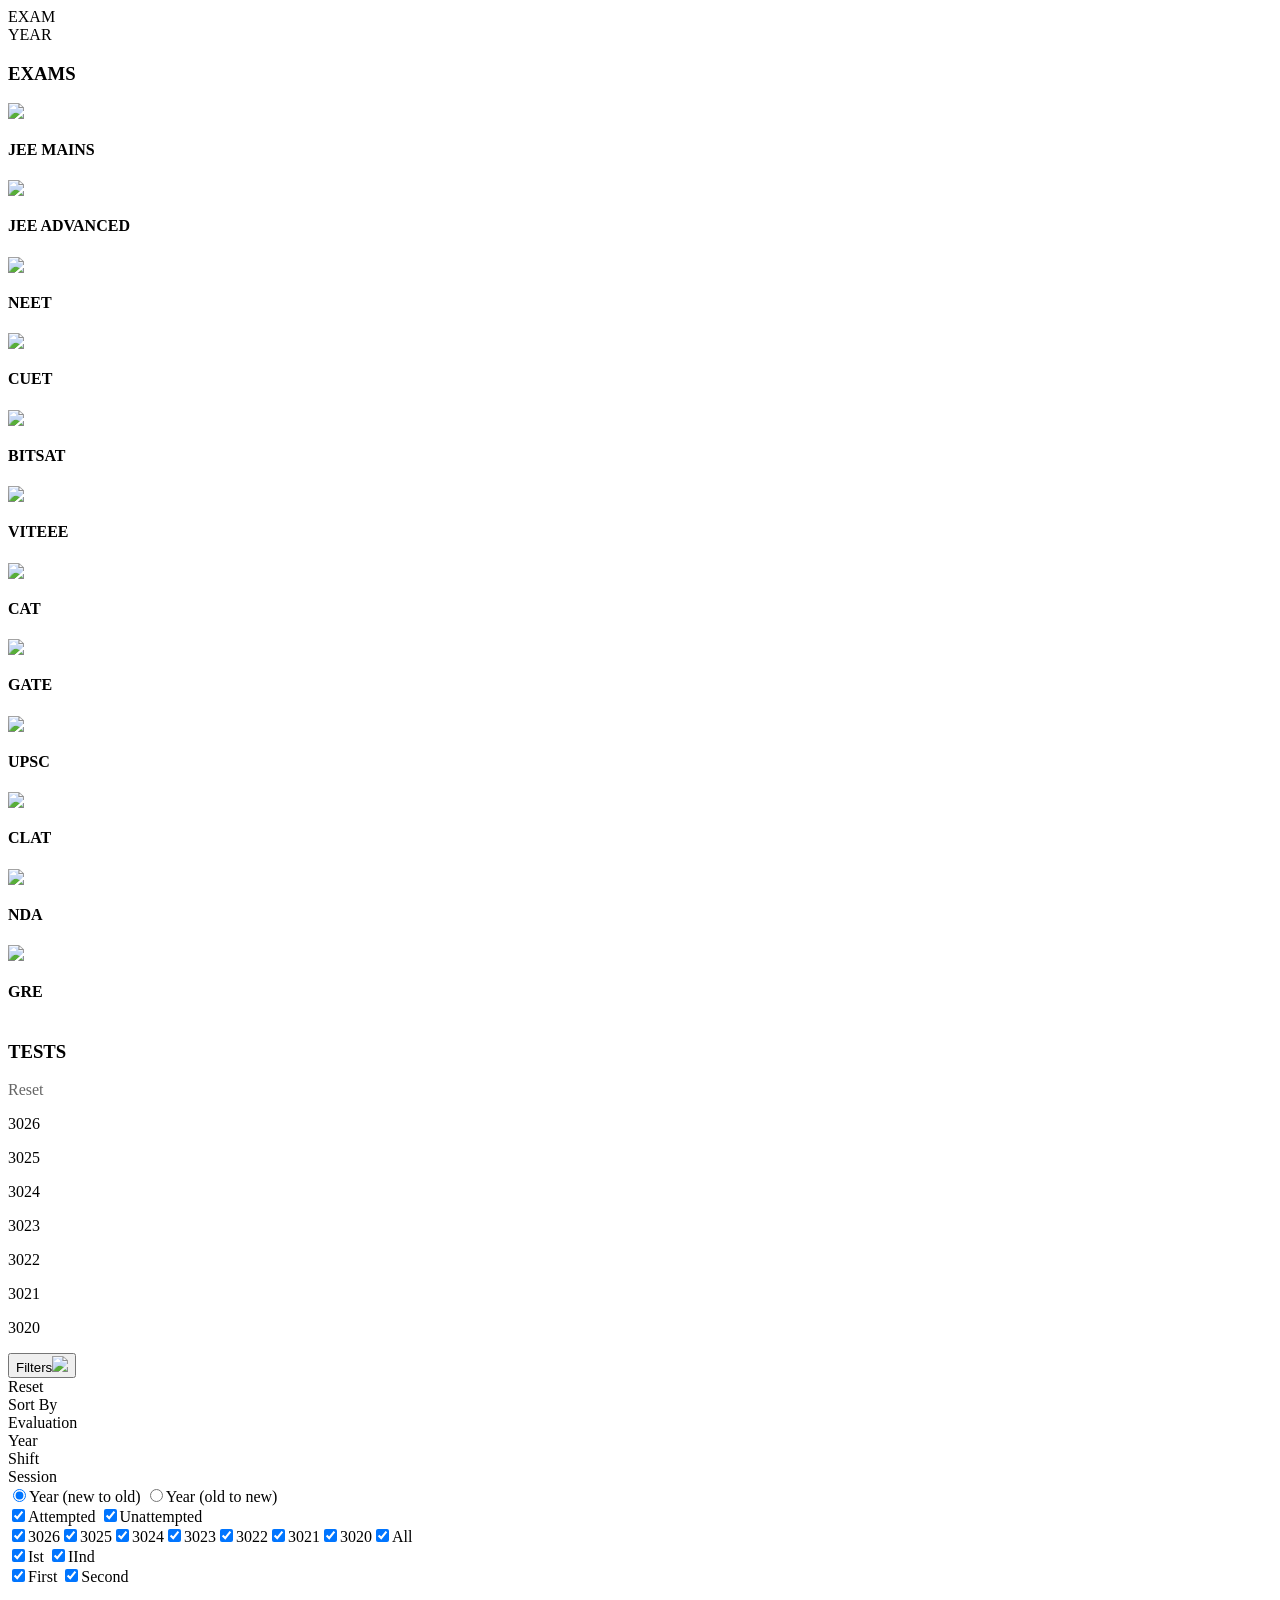
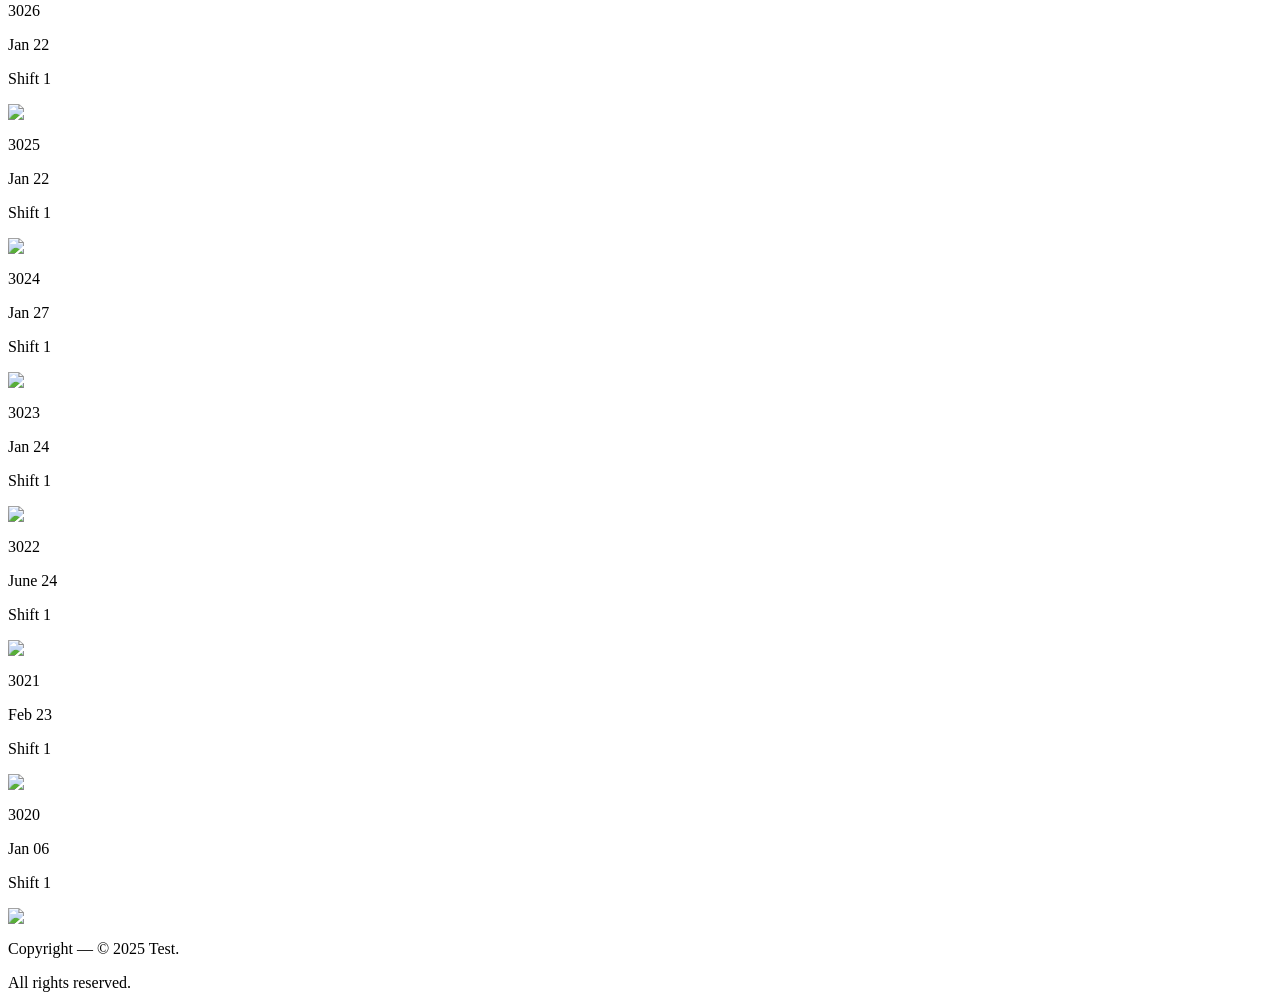
==== index.html @ 9e23d619 "Add files via upload" ====
<html>
  <head>
    <meta charset="UTF-8">
    <meta name="viewport" content="width=device-width, initial-scale=1.0">
    <title>Test</title>
    <link rel="stylesheet" href="css/header.css" type="text/css">
    <link rel="stylesheet" href="css/styles.css" type="text/css">
    <script src="js/script.js" defer></script> 
    <script src="js/header.js" defer></script> 
  </head>
<body>
  
  <header>
  </header>
  

  <article id="menu-modal" class="hide" onclick="menuModalClick(event)">
  </article>
  
  <nav>
    <div id="nav-exam-name" title="exam" onclick="navExamNameClick(this.title)"><span>EXAM</span></div>
    <div id="nav-exam-year"><span>YEAR</span></div>
  </nav>
   
    
  <section id="exam-section">
    <h3>EXAMS</h3>
  <div id="exam">
  </div>
  
  <div id="exam-detail" class="hide">
    <img>
  </div>
  </section>
  
  
  <section id="test-section">
    <h3>TESTS</h3>
    <div id="year-filter">
      <div id="select-year">
      </div>
      <button id="filter" type="button" onclick="openFilterModal()">
        Filters<img src="icons/filter_list.svg">
      </button>
    </div>
    <div id="filter-modal">
        <div id="filter-type">
          <div id="reset-filter">Reset</div>
          <div id="sort-by">Sort By</div>
          <div id="eval-stat">Evaluation</div>
          <div id="years">Year</div>
          <div id="shift">Shift</div>
          <div id="session">Session</div>
        </div>
        <div id="filter-options">
          <div id="sort-by-options">
            <label>
            <input type="radio" name="sort" value="dsc" checked>Year (new to old)
            </label>
            <label>
            <input type="radio" name="sort" value="asc">Year (old to new)
            </label>
          </div>
          <div id="eval-stat-options">
            <label>
            <input type="checkbox" name="au" value="attempt" checked>Attempted
            </label>
            <label>
            <input type="checkbox" name="au" value="unattempt" checked>Unattempted
            </label>
          </div>
          <div id="years-options">
            <label><input type="checkbox" name="yf" value="all" checked>All</label>
          </div>
          <div id="shift-options">
            <label>
            <input type="checkbox" name="shift" value="01" checked>Ist
            </label>
            <label>
            <input type="checkbox" name="shift" value="02" checked>IInd
            </label>
          </div>
          <div id="session-options">
            <label>
            <input type="checkbox" name="session" value="01" checked>First
            </label>
            <label>
            <input type="checkbox" name="session" value="02" checked>Second
            </label>
          </div>
        </div>
      </div>
    <div id="test">
      <div class="skeleton-test-card"></div>
    </div>
  </section>
  
  
  <footer>
    <p>Copyright — © 2025 Test.</p>
    <p>All rights reserved.</p>
  </footer>
</body>
</html>
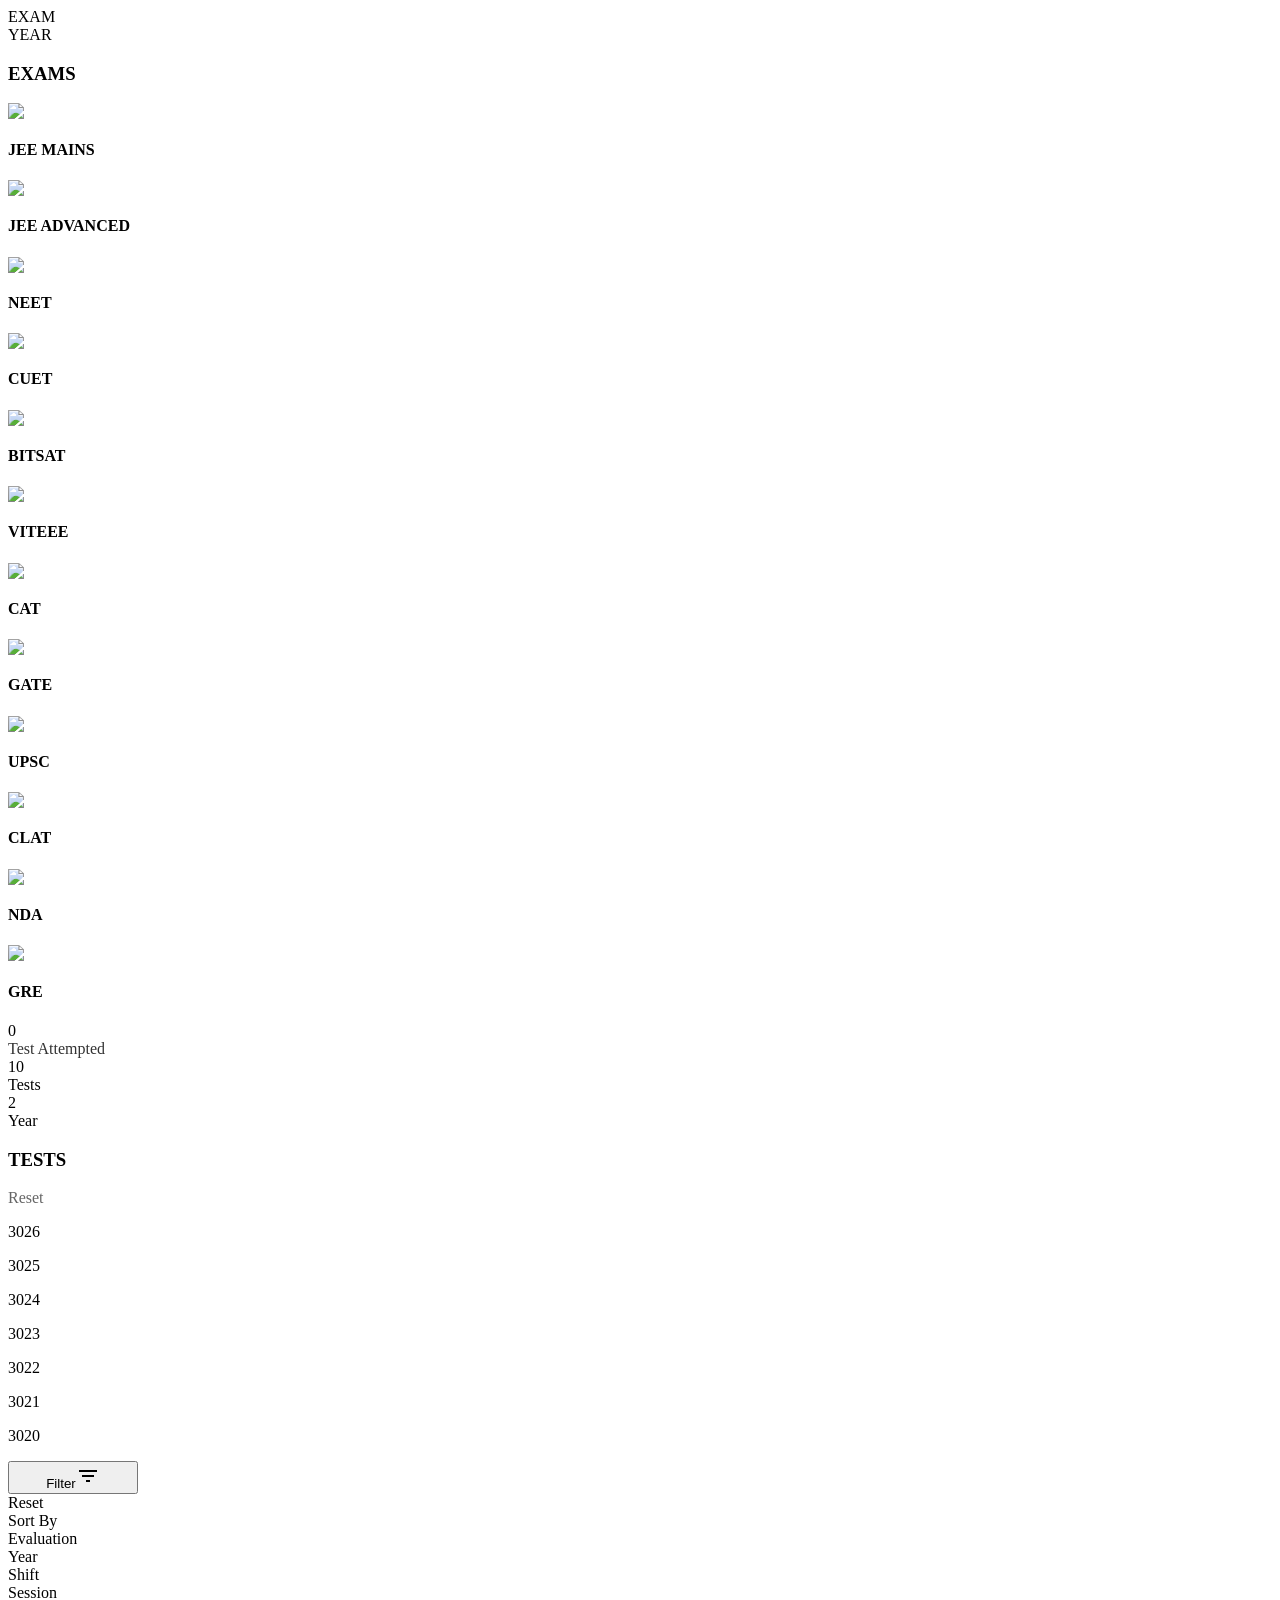
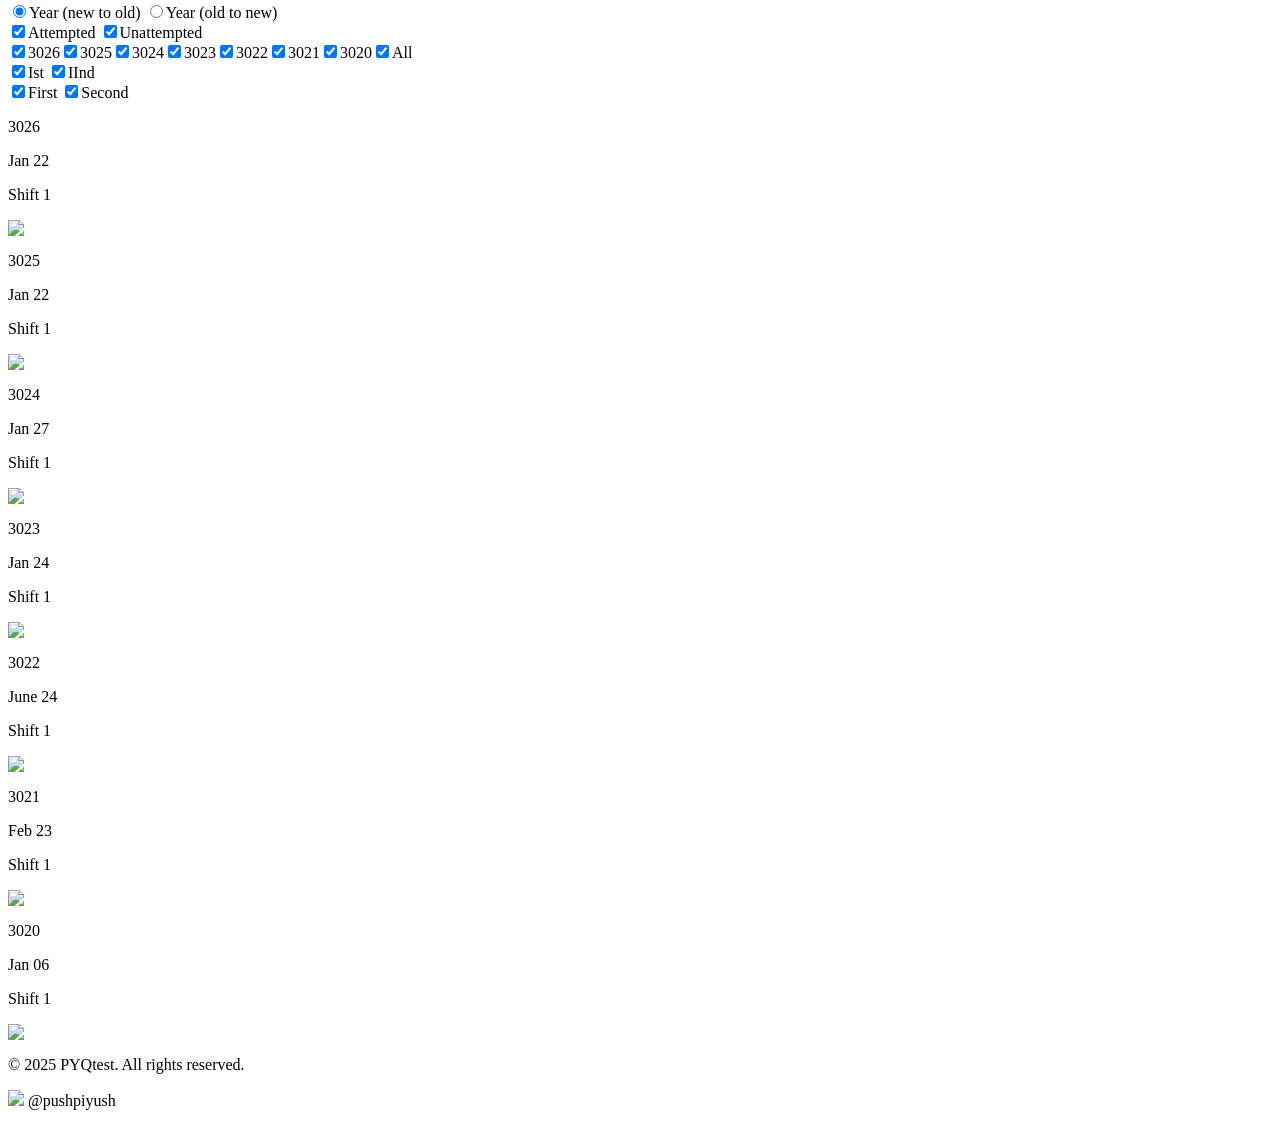
==== commit afc0c342: "Add files via upload. Added theme functionality Updated theme. Added theme modal and count cards in " ====
--- a/index.html
+++ b/index.html
@@ -1,10 +1,12 @@
-<html>
+<html data-theme="light">
   <head>
     <meta charset="UTF-8">
     <meta name="viewport" content="width=device-width, initial-scale=1.0">
-    <title>Test</title>
+    <title>PYQtest</title>
     <link rel="stylesheet" href="css/header.css" type="text/css">
     <link rel="stylesheet" href="css/styles.css" type="text/css">
+    <link href="https://fonts.googleapis.com/css2?family=Fraunces:ital,opsz,wght@0,9..144,300;0,9..144,600;1,9..144,300&family=Plus+Jakarta+Sans:wght@400;500;600;700&display=swap" rel="stylesheet">
+    <link rel="stylesheet" href="https://fonts.googleapis.com/css2?family=Material+Symbols+Outlined:opsz,wght,FILL,GRAD@24,400,0,0&icon_names=account_circle,close,filter_list,menu&display=block" />
     <script src="js/script.js" defer></script> 
     <script src="js/header.js" defer></script> 
   </head>
@@ -29,7 +31,21 @@
   </div>
   
   <div id="exam-detail" class="hide">
-    <img>
+    <span><img></span>
+    <div id="exam-count">
+      <div class="count-card" style="background: var(--brand); border: 1px solid var(--brand)">
+        <div class="val" style="color: var(--bgcolor);">0</div>
+        <div class="lbl" style="color: var(--bgcolor); opacity: 0.8;">Test Attempted</div>
+      </div>
+      <div class="count-card">
+        <div class="val">10</div>
+        <div class="lbl">Tests</div>
+      </div>
+      <div class="count-card">
+        <div class="val">2</div>
+        <div class="lbl">Year</div>
+      </div>
+    </div>
   </div>
   </section>
   
@@ -40,7 +56,7 @@
       <div id="select-year">
       </div>
       <button id="filter" type="button" onclick="openFilterModal()">
-        Filters<img src="icons/filter_list.svg">
+        Filter<span class="material-symbols-outlined">filter_list</span>
       </button>
     </div>
     <div id="filter-modal">
@@ -91,14 +107,26 @@
         </div>
       </div>
     <div id="test">
+      <div class="test-card">
+        <div class="test-img"></div>
+        <div class="test-body">
+          <div class="test-date">22 Jan</div>
+          <div class="test-year">2026</div>
+        </div>
+        <div class="result-preview"></div>
+        <div class="test-right">
+          <span class="test-shift">Shift 1</span>
+          <span class="test-arrow">→</span>
+        </div>
+    </div>
       <div class="skeleton-test-card"></div>
     </div>
   </section>
   
   
   <footer>
-    <p>Copyright — © 2025 Test.</p>
-    <p>All rights reserved.</p>
+    <p>© 2025 PYQtest. All rights reserved.</p>
+    <p><img src="https://img.icons8.com/?size=18&id=62856&format=png&color=000000">  @pushpiyush</p>
   </footer>
 </body>
 </html>
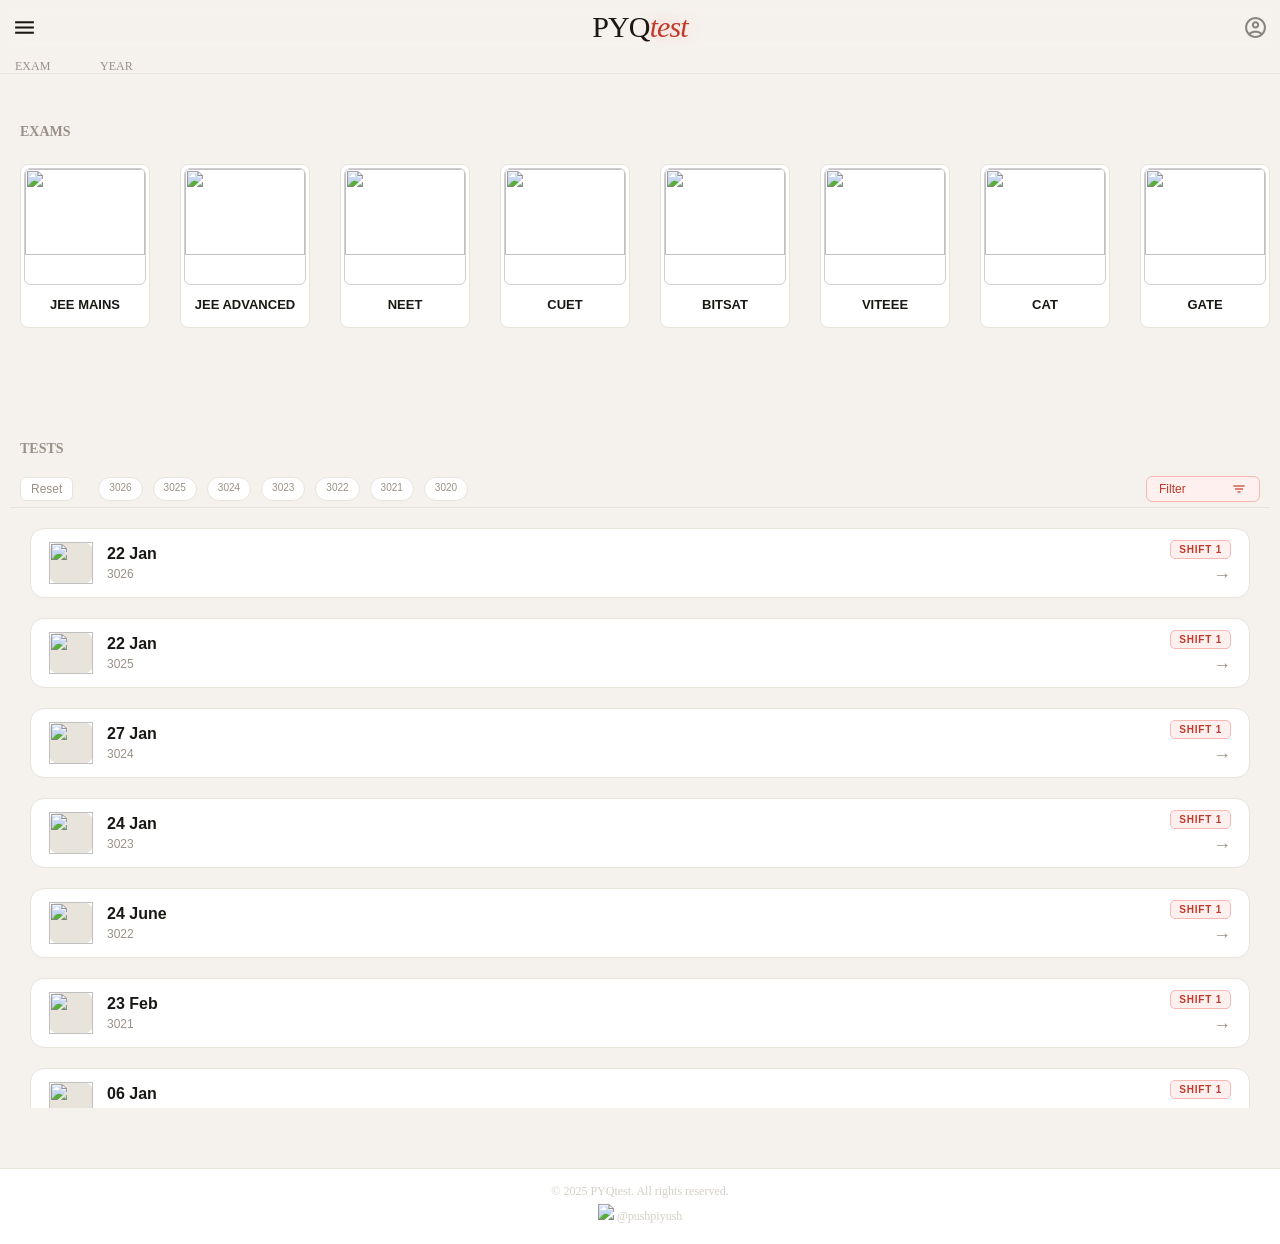
==== commit 6b090bf5: "Update index.html" ====
--- a/index.html
+++ b/index.html
@@ -3,10 +3,10 @@
     <meta charset="UTF-8">
     <meta name="viewport" content="width=device-width, initial-scale=1.0">
     <title>PYQtest</title>
-    <link rel="stylesheet" href="css/header.css" type="text/css">
-    <link rel="stylesheet" href="css/styles.css" type="text/css">
     <link href="https://fonts.googleapis.com/css2?family=Fraunces:ital,opsz,wght@0,9..144,300;0,9..144,600;1,9..144,300&family=Plus+Jakarta+Sans:wght@400;500;600;700&display=swap" rel="stylesheet">
     <link rel="stylesheet" href="https://fonts.googleapis.com/css2?family=Material+Symbols+Outlined:opsz,wght,FILL,GRAD@24,400,0,0&icon_names=account_circle,close,filter_list,menu&display=block" />
+    <link rel="stylesheet" href="styles/header.css" type="text/css">
+    <link rel="stylesheet" href="styles/styles.css" type="text/css">
     <script src="js/script.js" defer></script> 
     <script src="js/header.js" defer></script> 
   </head>
--- a/styles/header.css
+++ b/styles/header.css
@@ -0,0 +1,163 @@
+* {
+  box-sizing: border-box;
+}
+
+header {
+  background-color: var(--header); /*256589*/
+  backdrop-filter: blur(8px);
+  height: 6vh; /*5vh*/
+  max-height: 70px;
+  min-height: 30px;
+  width: 100%;
+  display: flex;
+  flex-flow: row;
+  align-items: center;
+  justify-content: space-between;
+  padding: 5px;
+  position: sticky;
+  top: 0;
+  left: 0;
+  z-index: 10;
+}
+
+header .material-symbols-outlined {
+  font-size: 25px;
+  color: var(--headertext);
+}
+
+#header-menu {
+  justify-self: flex-start;
+  margin-left: 7px;
+}
+
+@keyframes rotate-clock {
+  0% {transform: rotate(0deg);}
+  100% {transform: rotate(90deg);}
+}
+@keyframes rotate-clock2 {
+  0% {transform: rotate(-90deg);}
+  100% {transform: rotate(0deg);}
+}
+@keyframes rotate-anticlock {
+  0% {transform: rotate(0deg);}
+  100% {transform: rotate(-90deg);}
+}
+@keyframes rotate-anticlock2 {
+  0% {transform: rotate(90deg);}
+  100% {transform: rotate(0deg);}
+}
+
+#header-title {
+  margin: 0;
+ /* font-size: 200%;
+  font-weight: 500;
+  color: var(--white);
+  text-align: center;*/
+  font-family: 'Fraunces', serif;
+  font-size: 30px;
+  font-weight: 500;
+  letter-spacing: -0.03em;
+  color: var(--headertext);
+  line-height: 1;
+}
+
+#header-title em {
+  color: var(--brand);
+  font-style: italic;
+  text-shadow: 0 0 20px rgba(255, 90, 90, 0.3);
+}
+
+#profile {
+  justify-self: flex-end;
+  margin-right: 7px;
+  opacity: 0.5;
+}
+
+#menu-modal {
+  position: fixed;
+  top: clamp(30px, 6vh, 70px);
+  left: 0;
+  width: 100vw;
+  height: calc(100vh - clamp(30px, 6vh, 70px));
+  overflow-y: scroll;
+  z-index: 10;
+  backdrop-filter: blur(0.4px);
+}
+
+#menu {
+  display: flex;
+  flex-direction: column;
+  justify-content: flex-start;
+  align-items: flex-start;
+  position: relative;
+  top: 0;
+  left: 0;
+  width: 40vw;
+  max-width: 300px;
+  padding-bottom: 1px;
+  background-color: var(--accent);
+  border-bottom-right-radius: 10px;
+}
+
+.option {
+  display: flex;
+  justify-content: space-between;
+  align-items: center;
+  flex-shrink: 0;
+  color: var(--ptext);
+  font-weight: 400;
+  border-bottom: 1px solid var(--border);
+  width: 100%;
+  height: 40px;
+  margin: auto;
+  padding: 0px 13px;
+  font-size: 14px;
+  white-space: nowrap; 
+}
+
+.last-option {
+  border: none;
+}
+
+#theme-modal {
+  display: flex;
+  flex-direction: column;
+  background: inherit;
+  position: absolute;
+  top: 40px;
+  left: min(40vw, 400px);
+  max-height: 200px;
+  min-width: 100px;
+  border-radius: 8px;
+  overflow: scroll;
+  transition: transform 0.2s ease-in-out, opacity 0.2s ease-in-out;
+  transform: translateX(-4px);
+  opacity: 0;
+  pointer-events: none;
+}
+
+#theme-modal.open {
+  transform: translateX(0px);
+  opacity: 1;
+  pointer-events: auto;
+}
+
+/*#menu > div > * {
+  animation: popup 1s;
+}*/
+@keyframes popup {
+  0% {transform: scaleX(0);}
+  100% {transform: scaleX(1);}
+}
+
+@keyframes slideright {
+  0%   { transform: translateX(-400px); }
+  80%  { transform: skew(3deg); }
+  100% { transform: translateX(0) skew(0deg); }
+}
+
+@keyframes slideleft {
+  0%   { transform: translateX(0) skew(0deg); }
+  20%  { transform: skew(-3deg); }
+  100% { transform: translateX(-400px); }
+}
--- a/styles/styles.css
+++ b/styles/styles.css
@@ -0,0 +1,709 @@
+:root {
+  --bgcolor: #F4F6F9; /*page background: ;*/
+  --sectioncolor: #8abdf1; /*exam and test section*/
+  --ecard1: #cce5fd; /**/
+  --ecard2: #caf1da; /*used*/
+  --ecard3: #d9d2f9; /**/
+  --ecard4: #fedcc0; /**/
+  --tcard: #f3f6fe; /**/
+  --filter: #9663f4; /*filter*/
+  --accent: #1a56a0; /*header*/
+  --accent3: #1a56a099; /*nav, test arrow*/
+  --accent2: #6e7f9e; /*Test Card YearFilter Border*/
+  --white: #FFFFFF; /**/
+  --hzline: #00000050;
+  --h3: #131f20; /* Exams, Tests */
+}
+[data-theme = "dark"] {
+  --bgcolor: #0f1115;
+  --accent: #181c24; /* cards bg*/
+  --accent2: #ffffff;
+  --headerbg: #00000066;
+  --brand: #ff5a5a;
+  --ptext: #e2e8f0;
+  --stext: #94a3b8;
+  --ttext: #475569;
+  --headertext: #ffffff;
+  --h3: #64748b;
+  --border: #262c3a; /*border*/
+  --sectioncolor: inherit;
+  --brandbg: rgba(255, 90, 90, 0.1);
+  --brandborder: rgba(255, 90, 90, 0.3);
+}
+[data-theme="light"] {
+  --bgcolor: #f5f2ed;
+  --accent: #ffffff; /* cards bg */
+  --accent2: #1a1814;
+  --headerbg: rgba(255, 255, 255, 0.6);
+  --brand: #c0392b;
+  --ptext: #1a1814;
+  --stext: #999187;
+  --ttext: #d4cfc7;
+  --headertext: #1a1814;
+  --h3: #999187;
+  --border: #e8e3db;
+  --sectioncolor: inherit;
+  --brandbg: #fef0ee;
+  --brandborder: #f5b8b2;
+}
+[data-theme="light2"] {
+  --bgcolor: #e8f0f7;
+  --accent: #ffffff;
+  --accent2: #0d1f2d;
+  --headerbg: rgba(255, 255, 255, 0.6);
+  --brand: #1a6fa8;
+  --ptext: #0d1f2d;
+  --stext: #5a7a8f;
+  --ttext: #a8c4d4;
+  --headertext: #0d1f2d;
+  --h3: #5a7a8f;
+  --border: #c8dce8;
+  --sectioncolor: inherit;
+  --brandbg: #e3f2fd;
+  --brandborder: #90c4e0;
+}
+[data-theme="dark2"] {
+  --bgcolor: #0a0f0a;
+  --accent: #111a11;
+  --accent2: #ffffff;
+  --headerbg: #00000066;
+  --brand: #4caf50;
+  --ptext: #dce8dc;
+  --stext: #7a9e7a;
+  --ttext: #3d5c3d;
+  --headertext: #ffffff;
+  --h3: #4a6b4a;
+  --border: #1e2e1e;
+  --sectioncolor: inherit;
+  --brandbg: rgba(76, 175, 80, 0.1);
+  --brandborder: rgba(76, 175, 80, 0.3);
+}
+[data-theme="light3"] {
+  --bgcolor: #fdf6ff;
+  --accent: #ffffff;
+  --accent2: #2d1a3d;
+  --headerbg: rgba(255, 255, 255, 0.6);
+  --brand: #a020f0;
+  --ptext: #2d1a3d;
+  --stext: #9b6bb5;
+  --ttext: #d4aee8;
+  --headertext: #2d1a3d;
+  --h3: #9b6bb5;
+  --border: #ead5f7;
+  --sectioncolor: inherit;
+  --brandbg: #f7e8ff;
+  --brandborder: #cc80f5;
+}
+[data-theme="dark3"] {
+  --bgcolor: #0d0a14;
+  --accent: #1a1428;
+  --accent2: #ffffff;
+  --headerbg: #00000066;
+  --brand: #e040fb;
+  --ptext: #e8dff5;
+  --stext: #9d7fc0;
+  --ttext: #4a3568;
+  --headertext: #ffffff;
+  --h3: #5c4480;
+  --border: #2a1f40;
+  --sectioncolor: inherit;
+  --brandbg: rgba(224, 64, 251, 0.1);
+  --brandborder: rgba(224, 64, 251, 0.3);
+}
+[data-theme="dark4"] {
+  --bgcolor: #0b1220;
+  --accent: #131c2e;
+  --accent2: #f8fafc;
+  --headerbg: #05081699;
+  --brand: #7c5cff;
+  --ptext: #dbe4f0;
+  --stext: #8fa3bf;
+  --ttext: #51627a;
+  --headertext: #ffffff;
+  --h3: #6f85a3;
+  --border: #22304a;
+  --sectioncolor: inherit;
+  --brandbg: rgba(124, 92, 255, 0.12);
+  --brandborder: rgba(124, 92, 255, 0.35);
+}
+[data-theme="light4"] {
+  --bgcolor: #f6f8fc;
+  --accent: #ffffff;
+  --accent2: #162033;
+  --headerbg: rgba(255, 255, 255, 0.72);
+  --brand: #5b4bdb;
+  --ptext: #1e293b;
+  --stext: #7b8798;
+  --ttext: #cbd5e1;
+  --headertext: #162033;
+  --h3: #64748b;
+  --border: #dde5f0;
+  --sectioncolor: inherit;
+  --brandbg: #eef0ff;
+  --brandborder: #c7ceff;
+}
+
+body, html {
+  margin: 0;
+  background-color: var(--bgcolor);
+  color: var(--ptext);
+}
+
+::-webkit-scrollbar {
+    display: none;
+}
+
+
+nav {
+  display: flex;
+  border-bottom: solid 1px var(--border); /*--hzline*/
+  flex-direction: row;
+  justify-content: flex-start;
+  align-items: center;
+  height: 20px;
+  padding: 2px 10px;
+  background-color: inherit;
+  overflow: hidden;
+}
+
+#nav-exam-name, #nav-exam-year {
+  width: 70px;
+  color: var(--stext);
+  font-size: 12px;
+  font-weight: 500;
+  margin: 5px 15px 0px 0px;
+  padding: 0 5px 0 5px;
+}
+
+#nav-exam-name span, #nav-exam-year span {
+  position: relative;
+  display: inline-block;
+ }
+ 
+/*
+#nav-exam-name span::after, #nav-exam-year span::after{
+  content: "";
+  position: absolute;
+  top: 0;
+  left: 0;
+  width: 100%;
+  height: calc(100% - 1px);
+  border-bottom: 2px solid var(--accent);
+  animation: popup 1s;
+}
+*/
+
+@keyframes godown {
+  0% {transform: translateY(0px);}
+  100% {transform: translateY(15px);}
+}
+
+@keyframes comedown {
+  0% {transform: translateY(-15px);}
+  100% {transform: translateY(0px);}
+}
+
+.nav-exam {
+  color: var(--accent);
+} /* whar is this ?*/
+
+#exam-section {
+  /*background-image: linear-gradient(to bottom, var(--bgcolor), var(--sectioncolor));*/
+ /* height: calc(22vh + 42px + 3.17em); /*recalculate height*/ 
+  max-height: calc(292px + 3.17em);
+  min-height: calc(192px + 3.17em);*/
+  width: 100%;
+  margin: 50px 0 0 0;
+}
+
+#exam-section h3 {
+  display: block;
+  color: var(--h3);
+  margin-left: 20px;
+  position: relative;
+  z-index: 0;
+  font-weight: 600;
+  font-size: 14px;
+}
+
+#exam-section h3::after {
+  position: absolute;
+  top: 0px;
+  left: 0px;
+  height: 100%;
+  width: 8%;
+  margin: 0 20px;
+  content: "";
+  z-index: 1;
+}
+
+#exam {
+  display: inline-flex;
+  flex-direction: row;
+  justify-content: flex-start;
+  align-items: stretch;
+/*  height: calc(100% - 3.17em - 8px);*/
+  min-height: 11.5em;
+  max-height: 11.5em;
+  width: 100%;
+  overflow-x: scroll;
+  position: relative;
+}
+
+.exam-card {
+  background-color: var(--accent);
+  border: 1.5px solid var(--border);
+  border-radius: 8px;
+  width: 28vw;
+  max-width: 210px;
+  min-width: 130px; /* recheck width */
+  padding: 3px;
+  margin: 10px 10px 10px 20px;
+  display: flex;
+  flex-direction: column;
+  align-items: center;
+  justify-content: space-between;
+  transition: transform 0.3s ease-in, background 0.3s ease-in,color 0.3s ease-in;
+/*  box-shadow: 1.2px 1.2px 4.5px var(--ttext);*/
+  color: var(--ptext);
+}
+
+.exam-card:hover {
+  background: var(--brand);
+  border: 1.5px solid transparent;
+  transform: scale(1.01);
+  color: var(--bgcolor);
+}
+.exam-card:last-child {
+   margin-right: 20px;
+ }
+
+.exam-card img {
+  height: 75%;
+  width: 100%;
+  border: 1px solid #00000030;
+  border-radius: 6.5px;
+  object-fit: cover;
+  object-position: 45% 50%;
+  box-sizing: border-box;  /*do i need this ?*/
+}
+
+.exam-card h4 {
+  font-size: 13px;
+  font-weight: 700;
+  margin: auto;
+  font-family: 'Plus Jakarta Sans', sans-serif;
+}
+
+#exam-detail {
+/*  height: calc(100% - 3.17em - 4px);*/
+/*  height: 12.5em;*/
+  width: 100%;
+  overflow: scroll;
+}
+#exam-detail span {
+  display: inline-block;
+  position: relative;
+  width: calc(100% - 40px);
+  margin: 10px 20px;
+  background: orange;
+  border-radius: 8px;
+}
+
+#exam-detail img {
+ /* height: calc(100% - 22px);*/
+  height: 11em;
+  width: 100%;
+  display: block;
+  border: 1px solid var(--border); /*00000030*/
+  border-radius: 8px;
+  object-fit: cover;
+  object-position: 45% 50%;
+  
+  box-shadow: 1.2px 1.2px 4.5px var(--ttext); /*00000550*/
+  animation: fadein 0.2s ease-out;
+}
+
+#exam-detail span::after {
+  position: absolute;
+  top: 0px;
+  left: 0px;
+  width: calc(40% - 62px);
+  height: 100%;
+  border-radius: 8px;
+  content: "";
+  background: linear-gradient(to right, transparent, rgba(255,255,255,0.8), transparent);
+  animation: glint 1s ease-in forwards;
+}
+
+#exam-count {
+  display: flex;
+  gap: 10px;
+  padding: 24px 22px 0;
+}
+
+#exam-count .count-card {
+  flex: 1;
+  background: var(--accent);
+  border-radius: 14px;
+  padding: 16px 14px;
+  border: 1px solid var(--border);
+}
+
+#exam-count .val {
+  color: var(--brand);
+  font-family: 'Fraunces', serif;
+  font-size: 28px;
+  font-weight: 600;
+  line-height: 1;
+}
+
+#exam-count .lbl {
+  color: var(--ptext);
+  font-size: 10px;
+  font-weight: 500;
+  letter-spacing: 0.1em;
+  text-transform: uppercase;
+  margin-top: 5px;
+  opacity: 0.5;
+}
+
+@keyframes fadein {
+  from {opacity: 0;}
+  to {opacity: 1;}
+}
+
+/* glint comes from very left rather than only on image */
+@keyframes glint {
+  from { transform: translateX(-100%) skewX(-20deg); }
+  to   { transform: translateX(200%) skewX(-20deg); display: none;}
+}
+
+#test-section {
+  width: 100%;
+  margin: 50px 0 0 0;
+  padding: 10px;
+}
+
+#test-section h3 {
+  color: var(--h3);
+  margin-left: 10px;
+  font-weight: 600;
+  font-size: 14px;
+}
+
+#year-filter {
+  display: flex;
+  flex-direction: row;
+  align-items: center;
+  justify-content: space-between;
+  width: 100%;
+  border-bottom: 1px solid var(--border);
+  padding: 4px 0;
+}
+
+#select-year {
+  display: inline-flex;
+  justify-self: flex-start;
+  overflow-x: scroll;
+  margin: 0 10px 0 10px;
+}
+
+#select-year p {
+  font-family: 'Plus Jakarta Sans', sans-serif;
+  margin: 2px 5px;
+  padding: 4px 10px;
+  border: 1px solid var(--border);
+  border-radius: 13px;
+  background-color: var(--accent);
+  color: var(--stext);
+  font-size: 10px;
+}
+
+#select-year .reset {
+  margin: 2px 20px 2px 0px;
+  padding: 4px 10px;
+  border: 1px solid var(--border);
+  border-radius: 6px;
+  font-size: 12px;
+}
+
+#select-year .active {
+  border: 1px solid var(--brandborder);
+  background-color: var(--brandbg);
+  color: var(--brand);
+}
+
+#filter {
+  font-family: 'Plus Jakarta Sans', sans-serif;
+  display: inline-flex;
+  justify-self: flex-end;
+  border: 1px solid var(--brandborder);
+  border-radius: 6px;
+  margin: 0 10px 0 auto;
+  padding: 4px 12px;
+  background-color: var(--brandbg);
+  color: var(--brand);
+  align-items: center;
+  justify-content: space-between;
+  font-size: 12px;
+}
+
+#filter .material-symbols-outlined {
+  font-size: 16px;
+  margin-left: 5px;
+}
+
+#filter-modal {
+  position: absolute;
+  right: 20px;
+  display: flex;
+  flex-direction: column;
+  width: calc(100%-20px);
+  max-width: 400px;
+  height: auto;
+  max-height: 0px;;
+  background: var(--accent);
+  border-bottom-left-radius: 8px;
+  border-bottom-right-radius: 8px;
+  transition: 0.4s ease;
+  overflow: hidden;
+  box-shadow: 1.2px 1.2px 4.5px var(--bgcolor);
+  color: var(--stext);
+  font-family: 'Plus Jakarta Sans', sans-serif;
+  font-size: clamp(10px, 12px, 12px);
+  z-index: 5;
+}
+
+#filter-type {
+  display: inline-flex;
+  overflow: scroll;
+  align-items: self;
+  padding: 0px 15px;
+  border-bottom: 1.5px solid var(--border);
+}
+
+#filter-type > *{
+  border-right: 1px solid var(--border);
+  width: calc(100%/6);
+  text-align: center;
+  padding: 5px 0px;
+  position: relative;
+  z-index: 0;
+  word-wrap: break-word;
+}
+
+#filter-type > *:last-child {
+  border: none;
+}
+
+#filter-type > *::before {
+  content: "";
+  height: calc(100% - 2px);
+  width: 100%;
+  position: absolute;
+  top: 0;
+  left: 0;
+  background: var(--brandbg);
+  opacity: 0;
+  z-index: -1;
+  transition: opacity 0.4s;
+  border: 1px solid var(--brandborder);
+}
+#filter-type > *.active::before {
+  opacity: 1;
+}
+
+#filter-options {
+  display: flex;
+  overflow-x: scroll;
+  width: 100%;
+  scroll-snap-type: x mandatory;
+}
+
+#filter-options div {
+  display: grid;
+  grid-template-columns: 1fr 1fr;
+  padding: 0 20px;
+  margin: 10px 0 15px;
+  width: 100%;
+  flex-shrink: 0;
+  align-content: start;
+  justify-content: flex-start;
+  scroll-snap-align: start;
+  scroll-snap-stop: always;
+}
+
+#filter-options div > * {
+  margin: 10px auto 0 10px;
+}
+
+#test {
+  display: grid;
+  padding: 10px 20px;
+  max-height: 600px;
+  overflow-y: scroll;
+}
+
+.skeleton-test-card {
+  width: 100%;
+  height: 70px;
+  margin: 10px 0;
+  padding: 3px;
+  background-color: #999999;
+  opacity: 1;
+  border-radius: 10px;
+  box-shadow: 1.5px 1.5px 4.9px #00000550;
+  position: relative;
+}
+
+.skeleton-test-card::after {
+  position: absolute;
+  top: 0;
+  left: 0;
+  content: " ";
+  width: 10%;
+  height: 70px;
+  background: linear-gradient(to right, #999999, #ccc,#999999);
+  border-radius: 10px;
+  animation: shimmer 1.7s ease-out infinite;
+}
+
+@keyframes shimmer {
+  from { transform: translateX(10%) skewX(-20deg); }
+  to   { transform: translateX(880%) skewX(-20deg); opacity: 0.3;.display: none;}
+}
+
+.test-cards {
+  display: grid;
+  grid-template-rows: 1fr 4fr;
+  grid-template-columns: 1fr 1fr 1fr 1fr;
+  width: 100%;
+  height: 60px;
+  margin: 10px 0;
+  padding: 3px;
+  background-color: var(--accent);
+  color: var(--color2);
+  border: 1.5px solid var(--border);
+  border-radius: 14px;
+  transition: transform 0.3s ease-in-out;
+  box-shadow: 1.5px 1.5px 4.9px #00000550;
+}
+
+.test-card {
+  display: flex;
+  align-items: center;
+  gap: 14px;
+  width: 100%;
+  height: 70px;
+  margin: 10px 0;
+  padding: 13px 18px;
+  background: var(--accent);
+  font-family: 'Plus Jakarta Sans', sans-serif;
+  border: 1.5px solid var(--border);
+  border-radius: 14px;
+  transition: all 0.2s cubic-bezier(0.16, 1, 0.3, 1);
+  animation: up 0.4s cubic-bezier(0.16, 1, 0.3, 1) both;
+}
+
+@keyframes slidedown {
+  from {transform: translateY(-20px); opacity: 0;}
+  to {transform: translateY(0px); opacity: 1;}
+}
+
+.test-card:hover {
+  border-color: var(--brand);
+  box-shadow: 0 8px 30px var(--brandbg);
+}
+
+.test-img {
+  height: 100%;
+  width: 44px;
+  background: var(--border);
+  border-radius: 10px;
+}
+.test-card:hover .test-img {
+  background: var(--brandborder);
+}
+.test-body{flex: 1;}
+
+.test-date {
+/*  font-family: 'Fraunces', serif;*/
+  font-size: 16px;
+  font-weight: 600;
+  color: var(--headertext);
+  line-height: 1.2;
+}
+
+.test-year {
+  font-size: 12px;
+  color: var(--stext);
+  margin-top: 4px;
+}
+
+.test-right {
+  display: flex;
+  flex-direction: column;
+  align-items: flex-end;
+  gap: 6px;
+}
+
+.test-shift {
+  font-size: 10px;
+  font-weight: 700;
+  letter-spacing: 0.08em;
+  text-transform: uppercase;
+  padding: 3px 8px;
+  border-radius: 5px;
+  background: var(--brandbg);
+  color: var(--brand);
+  border: 1px solid var(--brandborder);
+}
+
+.test-arrow {
+  font-size: 18px;
+  color: var(--stext);
+  transition: all 0.2s ease;
+}
+
+.test-card:hover .test-arrow {
+  color: var(--brand);
+  transform: translateX(2px);
+}
+  
+
+footer {
+  width: 100%;
+  font-size: 12px;
+  padding: 15px;
+  background: var(--accent);
+  color: var(--ttext);
+  margin-top: 50px;
+  border-top: 1.5px solid var(--border);
+}
+
+footer p{
+  margin: 0 0 5px 0;
+  text-align: center;
+}
+
+.hide {
+  display: none !important;
+}
+
+@keyframes rotatex-clock {
+  0% {transform: rotateX(0deg);}
+  100% {transform: rotateX(90deg);}
+}
+@keyframes rotatex-clock2 {
+  0% {transform: rotateX(-90deg);}
+  100% {transform: rotateX(0deg);}
+}
+@keyframes rotatex-anticlock {
+  0% {transform: rotateX(0deg);}
+  100% {transform: rotateX(-90deg);}
+}
+@keyframes rotatex-anticlock2 {
+  0% {transform: rotateX(90deg);}
+  100% {transform: rotateX(0deg);}
+}
